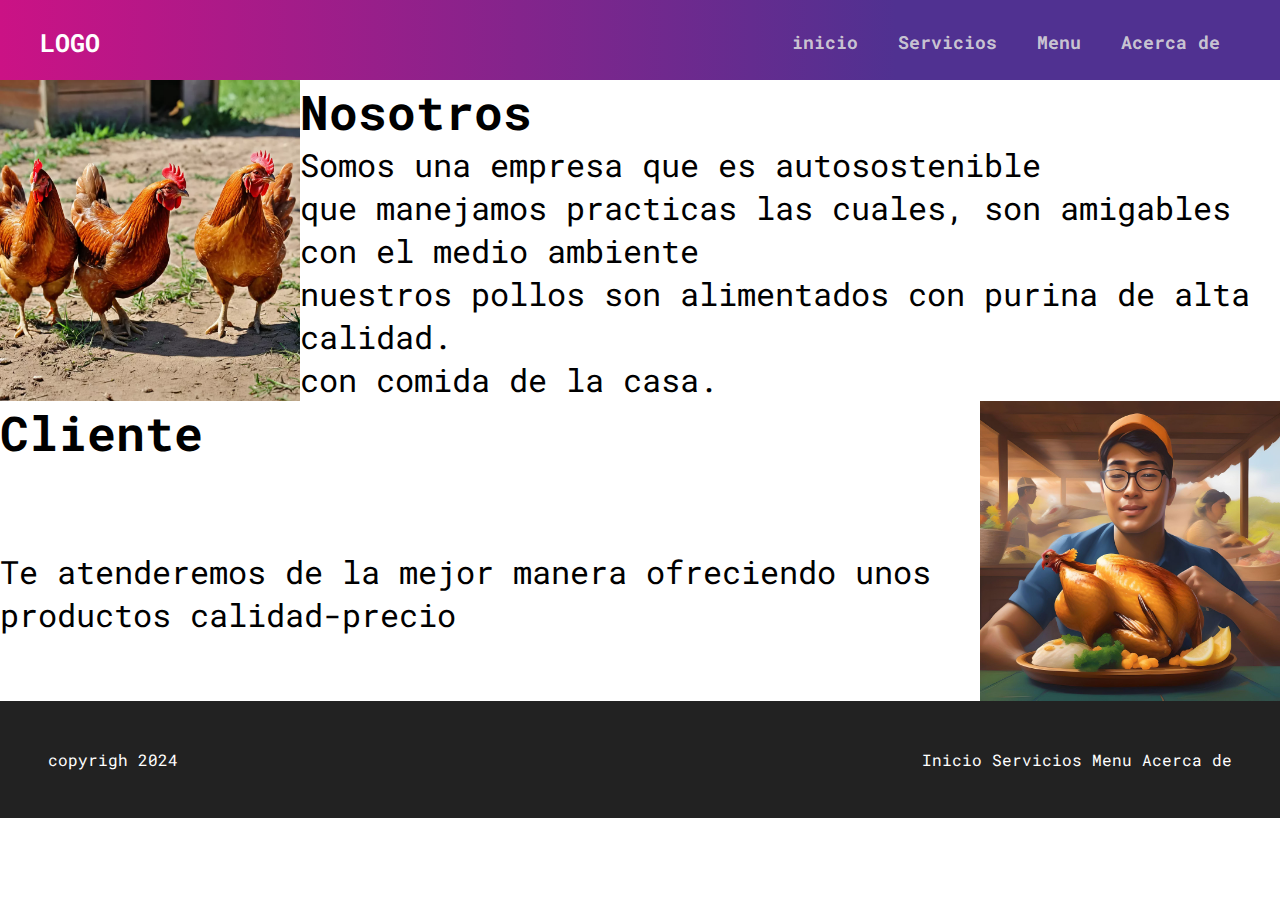
==== Acercade.html @ 1028596c "commit inicial" ====
<!DOCTYPE html>
<html lang="en">
<head>
    <meta charset="UTF-8">
    <meta name="viewport" content="width=device-width, initial-scale=1.0">
    <link rel="preconnect" href="https://fonts.googleapis.com">
    <link rel="preconnect" href="https://fonts.gstatic.com" crossorigin>
    <link href="https://fonts.googleapis.com/css2?family=Montserrat:ital,wght@0,100..900;1,100..900&family=Roboto+Mono:ital,wght@0,100..700;1,100..700&family=Ubuntu+Sans:ital,wght@0,100..800;1,100..800&display=swap" rel="stylesheet">
    <link rel="website icon" type="png" href="img/icono.png">
    <link rel="stylesheet" href="css/acercade.css">
    <title>Acerca de </title>
</head>
<body>
    <header>
       
        <div class="content">
            <div class="menu container">
                <a href="index.html" class="logo">logo</a>
                <input type="checkbox" id="menu" />
                <label for="menu">
                    <img src="img/Rayasblancas.png" class="menu-icono" alt=""  width=" 30px"/>
                </label>

                <nav class="navbar">
                    <ul>
                        <li><a href="index.html">inicio</a></li>
                        <li><a href="servios.html">Servicios</a></li>                            
                        <li><a href="menu.html">Menu</a></li>
                        <li><a href="Acercade.html">Acerca de</a></li>
                    </ul>
                </nav>
            </div>
        </div>

</header>
<article class="mision">
    <img  src="img/pollocampo.png" width="300px" />
    <div>
        <h2>Nosotros</h2>
        <p>Somos una empresa que es autosostenible
            <br>
            que manejamos practicas las cuales, son amigables con el medio ambiente
            <br>
            nuestros pollos son alimentados con purina de alta calidad.
            <br>
            con comida de la casa.
        </p>
    </div>

</article>
<article class="recibimiento">
    <div>
        <h2>Cliente</h2>
    <br>
    <p>
        <br>Te atenderemos de la mejor manera  ofreciendo unos productos 
    
        calidad-precio
    </p>
    </div>
    <img src="img/recibimiento.jpg" width="300px">
</article>


<footer>
    <section class="goofy">
        <a href="index.html">Inicio</a>
        <a href="servios.html">Servicios</a>
        <a href="menu.html">Menu</a>
        <a href="Acercade.html">Acerca de</a>
    </section>
    copyrigh 2024

</footer>

    
</body>
</html>
---- css/acercade.css ----
*{
    font-family: "Roboto Mono", monospace;
    padding: 0;
    margin: 0;
    box-sizing: border-box;
    text-decoration: none;
    list-style: none;
}
body{
    font-family: sans-serif;
}

.container{
    max-width: 1200px;
    margin: 0 auto;

}

.content{
    min-height: 80px;
    background: linear-gradient(
        90deg,
        rgba(203,18,133,1)0%,
        rgba(80,49,145,1) 70%
    );
}
.menu{
    position: absolute;
    top: 10px;
    left: 0;
    right: 0;
    display: flex;
    align-items: center;
    justify-content: space-between;
}
.logo{
    font-size: 25px;
    color: #ffffff;
    text-transform: uppercase;
    font-weight: bold;
}

.menu .navbar ul li{
    position: relative;
    float: left;
}
.menu .navbar ul li a{
    font-size: 18px;
    padding: 20px;
    color: #DEDEDEDE;
    display: block;
    font-weight: bold;
}
.menu .navbar ul li a:hover{
    color: #ffffff;
}
#menu{
    display: none;
}
.menu-icono{
    width: 25px;
}

.menu label{
    cursor: pointer;
    display: none;
}
.mision{
    font-size: 2rem;
    display: flex;
}
.imagen{
    width: 350px;
}
.recibimiento{
    font-size: 2rem;
    display: flex;
}

footer{

    background-color: #222;
    padding: 3rem;
    color: white;

}
footer section{
    float: right;
}
footer p{
    margin: 0;
}
footer a{
    transition: color  0.3s ease;
    color: #fff;
    text-decoration: none;
}
footer a:hover{

    color:darkslateblue;
}
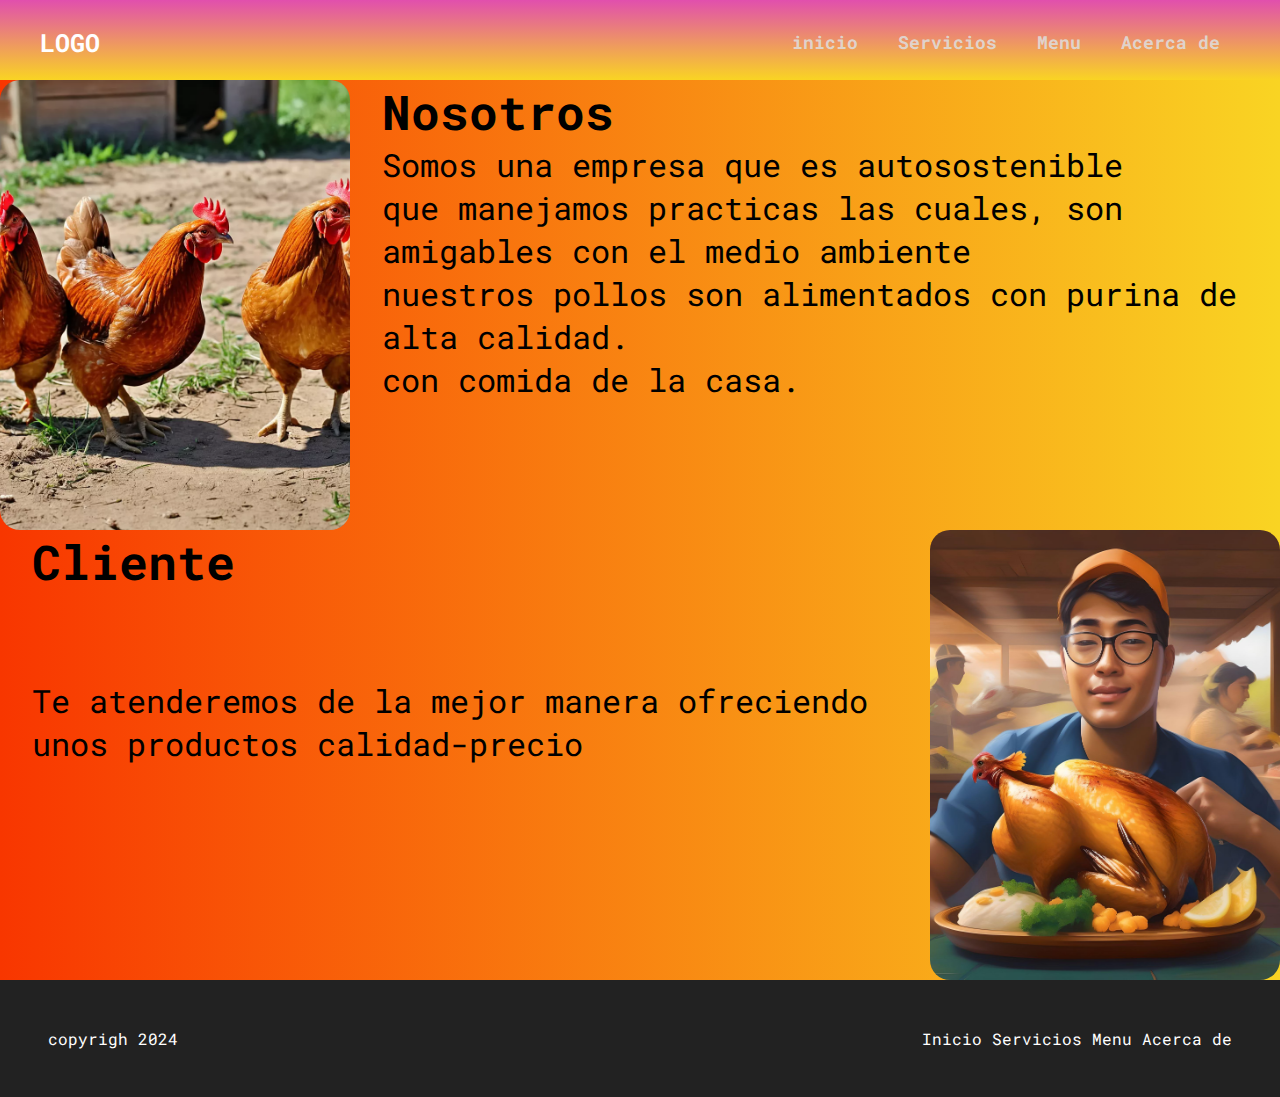
==== commit 41553b2d: "Modificaciones pagina web css" ====
--- a/Acercade.html
+++ b/Acercade.html
@@ -34,10 +34,10 @@
 
 </header>
 <article class="mision">
-    <img  src="img/pollocampo.png" width="300px" />
+    <img  src="img/pollocampo.png" class="pollo" width="300px" />
     <div>
-        <h2>Nosotros</h2>
-        <p>Somos una empresa que es autosostenible
+        <h2 class="mision__title">Nosotros</h2>
+        <p class="mision__paragraph">Somos una empresa que es autosostenible
             <br>
             que manejamos practicas las cuales, son amigables con el medio ambiente
             <br>
@@ -58,7 +58,7 @@
         calidad-precio
     </p>
     </div>
-    <img src="img/recibimiento.jpg" width="300px">
+    <img src="img/recibimiento.jpg" class="recibir" width="300px">
 </article>
 
 
--- a/css/acercade.css
+++ b/css/acercade.css
@@ -1,3 +1,6 @@
+html{
+    height: 100%;
+}
 *{
     font-family: "Roboto Mono", monospace;
     padding: 0;
@@ -7,6 +10,10 @@
     list-style: none;
 }
 body{
+    display: flex;
+    flex-direction: column;
+    min-height: 100vh;
+    background-image: linear-gradient(to right, #f83600 0%, #f9d423  100%);
     font-family: sans-serif;
 }
 
@@ -18,11 +25,7 @@
 
 .content{
     min-height: 80px;
-    background: linear-gradient(
-        90deg,
-        rgba(203,18,133,1)0%,
-        rgba(80,49,145,1) 70%
-    );
+    background-image: linear-gradient(to top, #f9d423  0%, #e14fad 100%);
 }
 .menu{
     position: absolute;
@@ -41,7 +44,7 @@
 }
 
 .menu .navbar ul li{
-    position: relative;
+    position: sticky;
     float: left;
 }
 .menu .navbar ul li a{
@@ -69,16 +72,46 @@
     font-size: 2rem;
     display: flex;
 }
-.imagen{
+.mision__title{
+    margin-left: 2rem;
+}
+.mision__paragraph{
+    margin-left: 2rem;
+}
+.pollo{
+    height: 450px;
     width: 350px;
+    object-fit: cover;
+    border-radius: 20px;
+    transition: all 0.5s ease;
+}
+.pollo:hover{
+    box-shadow: 10px 10px 10px rgba(0, 0, 0, 0.507);
+    opacity: 95%;
+    transform: rotate(2deg );
+    cursor: pointer;
 }
 .recibimiento{
+    margin-left: 2rem;
     font-size: 2rem;
     display: flex;
 }
-
+.recibir{
+    height: 450px;
+    width: 350px;
+    object-fit: cover;
+    border-radius: 20px;
+    transition: all 0.5s ease;
+}
+.recibir:hover{
+    opacity: 95%;
+    box-shadow: -10px -10px 10px rgba(0, 0, 0, 0.342);
+    opacity: 95%;
+    transform: rotate(2deg);
+    cursor: pointer;
+}
 footer{
-
+    margin-top: auto;
     background-color: #222;
     padding: 3rem;
     color: white;
